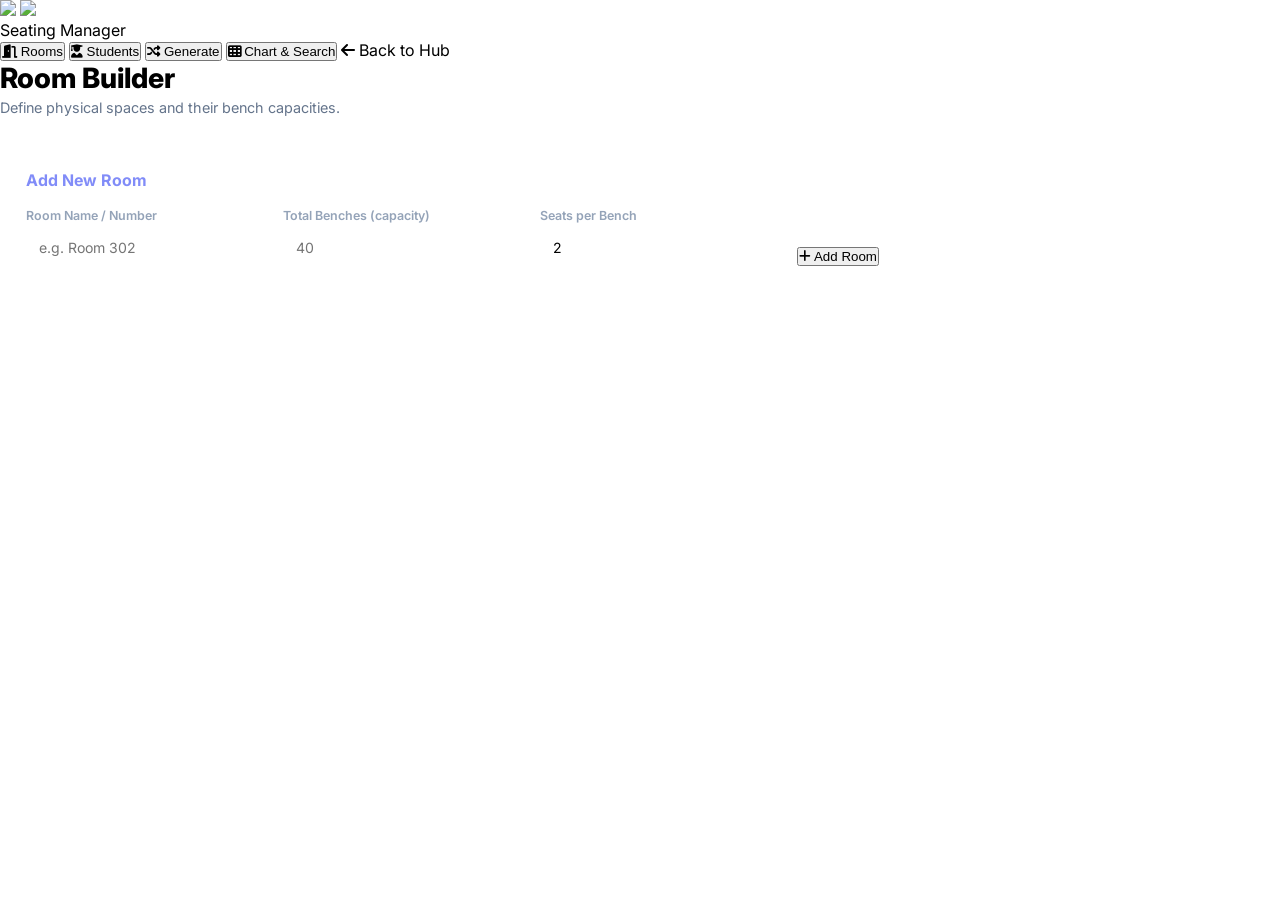
==== FO/frontend/templates/seating.html @ 15f8678d "Add files via upload" ====
<!DOCTYPE html>
<html lang="en">

<head>
    <meta charset="UTF-8">
    <meta name="viewport" content="width=device-width, initial-scale=1.0">
    <title>DCH – Seating Manager</title>
    <link rel="stylesheet" href="{{ url_for('static', filename='style.css') }}">
    <link rel="stylesheet" href="https://cdnjs.cloudflare.com/ajax/libs/font-awesome/6.4.0/css/all.min.css">
    <link
        href="https://fonts.googleapis.com/css2?family=Poppins:wght@400;600;700;800&family=Montserrat:wght@400;600;800&family=Inter:wght@400;600&display=swap"
        rel="stylesheet">
    <style>
        /* Block visibility until theme is applied */
        [data-theme="dark"] body {
            background-color: #0b0d11;
            color: #fff;
        }

        [data-theme="light"] body {
            background-color: #fff;
            color: #000;
        }
    </style>
    <script>
        (function () {
            const isDark = window.matchMedia('(prefers-color-scheme: dark)').matches;
            document.documentElement.setAttribute('data-theme', isDark ? 'dark' : 'light');
        })();
    </script>
    <style>
        * {
            box-sizing: border-box;
            margin: 0;
            padding: 0;
        }

        body {
            font-family: 'Inter', sans-serif;
            background: var(--bg-dark);
            color: var(--text-main);
            min-height: 100vh;
            display: flex;
        }

        /* Sidebar and Nav are now handled by style.css */

        .sidebar-exit {
            margin-top: auto;
        }

        /* ── Main ── */
        .main {
            flex: 1;
        }

        .tab-panel {
            display: none;
            animation: fadeUp .3s ease;
        }

        .tab-panel.active {
            display: block;
        }

        @keyframes fadeUp {
            from {
                opacity: 0;
                transform: translateY(8px)
            }

            to {
                opacity: 1;
                transform: translateY(0)
            }
        }

        .page-header {
            margin-bottom: 28px;
        }

        .page-header h1 {
            font-size: 1.75rem;
            font-weight: 800;
        }

        .page-header p {
            color: #64748b;
            margin-top: 4px;
            font-size: .9rem;
        }

        /* ── Cards ── */
        .card {
            background: var(--card-bg);
            border: 1px solid var(--border-color);
            border-radius: 18px;
            padding: 26px;
            box-shadow: var(--neumorphic-shadow);
        }

        .card+.card {
            margin-top: 20px;
        }

        .section-title {
            font-size: 1rem;
            font-weight: 700;
            color: #818cf8;
            margin-bottom: 18px;
        }

        /* ── Forms ── */
        .form-row {
            display: flex;
            gap: 12px;
            align-items: flex-end;
            flex-wrap: wrap;
        }

        .form-group {
            display: flex;
            flex-direction: column;
            gap: 6px;
            flex: 1;
            min-width: 130px;
        }

        label {
            font-size: .78rem;
            font-weight: 600;
            color: #94a3b8;
        }

        input,
        select {
            background: var(--bg-dark);
            border: 1px solid var(--border-color);
            color: var(--text-main);
            padding: 10px 13px;
            border-radius: 10px;
            font-size: .88rem;
            outline: none;
            transition: all .2s;
            font-family: inherit;
        }

        input:focus,
        select:focus {
            border-color: #6366f1;
        }

        /* ── Buttons ── */
        /* Buttons are now handled by style.css for global premium look */

        /* ── Room Grid ── */
        .room-grid {
            display: grid;
            grid-template-columns: repeat(auto-fill, minmax(200px, 1fr));
            gap: 16px;
            margin-top: 16px;
        }

        .room-card {
            background: var(--card-bg);
            border: 1px solid var(--border-color);
            border-radius: 14px;
            padding: 18px;
            position: relative;
            transition: all .2s;
            box-shadow: var(--neumorphic-shadow);
        }

        .room-card:hover {
            border-color: var(--primary-color);
            transform: translateY(-3px);
            box-shadow: var(--neumorphic-shadow-hover);
        }

        .room-card .r-name {
            font-weight: 700;
            font-size: 1rem;
        }

        .room-card .r-cap {
            color: #6366f1;
            font-size: .82rem;
            margin-top: 4px;
        }

        .room-card .r-del {
            position: absolute;
            top: 12px;
            right: 12px;
        }

        /* ── Student table ── */
        table {
            width: 100%;
            border-collapse: collapse;
            margin-top: 14px;
        }

        th,
        td {
            text-align: left;
            padding: 11px 14px;
            border-bottom: 1px solid #1e1e30;
            font-size: .85rem;
        }

        th {
            color: #6366f1;
            font-weight: 700;
            font-size: .78rem;
            letter-spacing: .05em;
            text-transform: uppercase;
        }

        /* ── Seating chart ── */
        .chart-wrapper {
            overflow-x: auto;
        }

        .room-section {
            margin-bottom: 36px;
        }

        .room-title {
            display: inline-flex;
            align-items: center;
            gap: 8px;
            background: #1e1e30;
            padding: 8px 16px;
            border-radius: 30px;
            font-weight: 700;
            font-size: .9rem;
            margin-bottom: 16px;
            color: #818cf8;
        }

        .bench-grid {
            display: inline-grid;
            gap: 8px;
        }

        .bench-cell {
            width: 130px;
            padding: 10px;
            border-radius: 10px;
            border: 1px solid #1e1e30;
            background: #070710;
            text-align: center;
            transition: all .2s;
        }

        .bench-cell:hover {
            border-color: #6366f1;
        }

        .bench-cell .b-roll {
            font-size: .7rem;
            color: #6366f1;
            font-weight: 700;
        }

        .bench-cell .b-name {
            font-size: .8rem;
            font-weight: 600;
            margin-top: 2px;
        }

        .bench-cell .b-dept {
            font-size: .65rem;
            color: #64748b;
            margin-top: 3px;
        }

        .empty-bench {
            background: #050508 !important;
            border-style: dashed !important;
            opacity: .4;
        }

        /* ── Search result ── */
        .search-result {
            margin-top: 16px;
            padding: 18px;
            border-radius: 12px;
            background: rgba(99, 102, 241, .08);
            border: 1px solid #4338ca;
            display: none;
        }

        .search-result .sr-name {
            font-size: 1.1rem;
            font-weight: 800;
        }

        .search-result .sr-detail {
            font-size: .85rem;
            color: #94a3b8;
            margin-top: 6px;
        }

        .search-result .sr-seat {
            display: inline-flex;
            align-items: center;
            gap: 8px;
            margin-top: 10px;
            background: #1e1e30;
            padding: 8px 14px;
            border-radius: 10px;
            font-weight: 700;
        }

        /* ── Status pills ── */
        .pill {
            padding: 3px 10px;
            border-radius: 20px;
            font-size: .72rem;
            font-weight: 700;
            text-transform: uppercase;
        }

        .pill-draft {
            background: #1e293b;
            color: #94a3b8;
        }

        .pill-seating_ready {
            background: rgba(34, 197, 94, .15);
            color: #4ade80;
            border: 1px solid #166534;
        }

        /* ── Finalize alert ── */
        .finalize-card {
            margin-top: 20px;
            padding: 24px;
            border-radius: 16px;
            border: 1px solid #4338ca;
            background: rgba(99, 102, 241, .06);
        }

        /* ── Print styles ── */
        @media print {

            .sidebar,
            .nav-actions,
            .no-print {
                display: none !important;
            }

            .main {
                margin-left: 0 !important;
                padding: 0 !important;
            }

            .bench-cell {
                border: 1px solid #000 !important;
                background: #fff !important;
                color: #000 !important;
            }

            .bench-cell .b-roll,
            .bench-cell .b-name,
            .bench-cell .b-dept {
                color: #000 !important;
            }

            .room-title {
                color: #000 !important;
                background: #eee !important;
                border: 1px solid #ccc !important;
            }

            .room-section {
                page-break-inside: avoid;
            }
        }
    </style>
</head>


<script>
    document.addEventListener('DOMContentLoaded', () => {
        const html = document.documentElement;
        const themeMediaQuery = window.matchMedia('(prefers-color-scheme: dark)');

        function applyTheme(isDark) {
            html.setAttribute('data-theme', isDark ? 'dark' : 'light');
        }

        // Initial setup
        applyTheme(themeMediaQuery.matches);

        // Listen for system theme changes
        themeMediaQuery.addEventListener('change', (e) => {
            applyTheme(e.matches);
        });
    });
</script>

<div class="app-container seating-context">
    <!-- Sidebar -->
    <nav class="sidebar">
        <div class="brand">
            <div class="logo-wrapper small">
                <img src="/static/images/dch_logo.png?v=4" class="logo-static">
                <img src="/static/images/dch_logo.png?v=4" class="logo-sphere">
            </div>
            <span>Seating Manager</span>
        </div>
        <button class="nav-item active" data-tab="rooms"><i class="fas fa-door-open"></i> Rooms</button>
        <button class="nav-item" data-tab="students"><i class="fas fa-user-graduate"></i> Students</button>
        <button class="nav-item" data-tab="generate"><i class="fas fa-random"></i> Generate</button>
        <button class="nav-item" data-tab="chart"><i class="fas fa-th"></i> Chart & Search</button>
        <a href="/" class="nav-item sidebar-exit" style="text-decoration:none;color:inherit;">
            <i class="fas fa-arrow-left"></i> Back to Hub
        </a>
    </nav>

    <div class="main">

        <!-- ══ ROOMS ══ -->
        <div id="rooms-panel" class="tab-panel active">
            <div class="page-header">
                <h1>Room Builder</h1>
                <p>Define physical spaces and their bench capacities.</p>
            </div>
            <div class="card">
                <p class="section-title">Add New Room</p>
                <div class="form-row">
                    <div class="form-group"><label>Room Name / Number</label>
                        <input id="r-name" placeholder="e.g. Room 302">
                    </div>
                    <div class="form-group"><label>Total Benches (capacity)</label>
                        <input id="r-cap" type="number" placeholder="40" min="1">
                    </div>
                    <div class="form-group"><label>Seats per Bench</label>
                        <input id="r-per" type="number" placeholder="2" min="1" value="2">
                    </div>
                    <button class="btn btn-primary" onclick="addRoom()"><i class="fas fa-plus"></i> Add Room</button>
                </div>
            </div>
            <div id="room-grid" class="room-grid"></div>
        </div>

        <!-- ══ STUDENTS ══ -->
        <div id="students-panel" class="tab-panel">
            <div class="page-header">
                <h1>Student Registration</h1>
                <p>Register students for an exam or bulk-add from a list.</p>
            </div>
            <div class="card">
                <p class="section-title">Add / Select Exam</p>
                <div class="form-row">
                    <div class="form-group"><label>Exam Name</label>
                        <input id="exam-name" placeholder="e.g. Mid-Semester 2025">
                    </div>
                    <div class="form-group"><label>Date</label>
                        <input id="exam-date" type="date">
                    </div>
                    <button class="btn btn-primary" onclick="createExam()"><i class="fas fa-plus"></i> Create
                        Exam</button>
                </div>
                <div class="form-row" style="margin-top:16px;">
                    <div class="form-group"><label>Select Exam</label>
                        <select id="exam-select" onchange="loadStudents()"></select>
                    </div>
                </div>
            </div>
            <div class="card" id="add-student-card" style="display:none;">
                <p class="section-title" style="display:flex; align-items:center;">
                    Add Student
                    <button class="btn btn-secondary btn-sm" style="margin-left:auto; height:28px;"
                        onclick="document.getElementById('import-file').click()">
                        <i class="fas fa-file-import"></i> Bulk Import (CSV/Excel)
                    </button>
                    <input type="file" id="import-file" style="display:none" accept=".csv, .xlsx, .xls"
                        onchange="importStudents(this)">
                </p>
                <div class="form-row">
                    <div class="form-group"><label>Name</label>
                        <input id="s-name" placeholder="Full Name">
                    </div>
                    <div class="form-group"><label>Roll Number</label>
                        <input id="s-roll" placeholder="e.g. CS2025001">
                    </div>
                    <div class="form-group"><label>Department</label>
                        <input id="s-dept" placeholder="e.g. Computer Science">
                    </div>
                    <div class="form-group"><label>Subject</label>
                        <input id="s-subj" placeholder="e.g. Data Structures">
                    </div>
                    <button class="btn btn-primary" onclick="addStudent()"><i class="fas fa-user-plus"></i> Add</button>
                </div>
            </div>
            <div class="card" style="margin-top:20px;">
                <p class="section-title">Registered Students <span id="student-count"
                        style="color:#64748b;font-weight:400;"></span></p>
                <table>
                    <thead>
                        <tr>
                            <th>#</th>
                            <th>Name</th>
                            <th>Roll No</th>
                            <th>Department</th>
                            <th>Subject</th>
                        </tr>
                    </thead>
                    <tbody id="student-tbody"></tbody>
                </table>
            </div>
        </div>

        <!-- ══ GENERATE ══ -->
        <div id="generate-panel" class="tab-panel">
            <div class="page-header">
                <h1>Generate Seating</h1>
                <p>Run the randomization algorithm to assign bench positions.</p>
            </div>
            <div class="card">
                <p class="section-title">Select Exam to Generate</p>
                <div class="form-row">
                    <div class="form-group"><label>Exam</label>
                        <select id="gen-exam-select"></select>
                    </div>
                    <button class="btn btn-primary" onclick="generateSeating()">
                        <i class="fas fa-random"></i> Generate Seating
                    </button>
                </div>
                <div id="gen-status" style="margin-top:16px;"></div>
            </div>
            <div class="finalize-card no-print" id="finalize-section" style="display:none;">
                <h3 style="color:#818cf8; margin-bottom:8px;"><i class="fas fa-check-double"></i> Finalize Seating</h3>
                <p style="color:#64748b; font-size:.85rem; margin-bottom:16px;">
                    Once finalized, the Admin will be notified and can release Hall Tickets.
                </p>
                <button class="btn btn-success" onclick="finalizeSeating()">
                    <i class="fas fa-lock"></i> Finalize & Notify Admin
                </button>
            </div>
        </div>

        <!-- ══ CHART & SEARCH ══ -->
        <div id="chart-panel" class="tab-panel">
            <div class="page-header">
                <h1>Seating Chart</h1>
                <p>Visual room layout with student search.</p>
            </div>

            <!-- Controls -->
            <div class="card no-print" style="margin-bottom:20px;">
                <div class="form-row">
                    <div class="form-group"><label>Select Exam</label>
                        <select id="chart-exam-select" onchange="loadChart()"></select>
                    </div>
                    <button class="btn btn-secondary" onclick="window.print()">
                        <i class="fas fa-print"></i> Print / Export PDF
                    </button>
                </div>
                <!-- Search -->
                <div class="form-row" style="margin-top:16px;">
                    <div class="form-group"><label>Search by Roll Number</label>
                        <input id="search-roll" placeholder="e.g. CS2025001" oninput="searchStudent()">
                    </div>
                </div>
                <div class="search-result" id="search-result"></div>
            </div>

            <!-- Chart output -->
            <div id="chart-output"></div>
        </div>

    </div><!-- /main -->

    <script>
        let activeExamId = null;
        let activeGenExamId = null;

        // ── Sidebar tabs ──────────────────────────────────────────────────────────
        document.querySelectorAll('.nav-item[data-tab]').forEach(btn => {
            btn.addEventListener('click', () => {
                document.querySelectorAll('.nav-item').forEach(b => b.classList.remove('active'));
                document.querySelectorAll('.tab-panel').forEach(p => p.classList.remove('active'));
                btn.classList.add('active');
                document.getElementById(btn.dataset.tab + '-panel').classList.add('active');
                if (btn.dataset.tab === 'rooms') loadRooms();
                if (btn.dataset.tab === 'students') loadExamSelects('exam-select');
                if (btn.dataset.tab === 'generate') loadExamSelects('gen-exam-select');
                if (btn.dataset.tab === 'chart') loadExamSelects('chart-exam-select');
            });
        });

        // ── Rooms ─────────────────────────────────────────────────────────────────
        async function loadRooms() {
            const res = await fetch('/api/seating/rooms');
            const data = await res.json();
            const grid = document.getElementById('room-grid');
            if (!data.rooms.length) {
                grid.innerHTML = '<p style="color:#64748b; padding:20px;">No rooms yet. Add one above.</p>';
                return;
            }
            const deptColors = ['#6366f1', '#a855f7', '#ec4899', '#f59e0b', '#22c55e', '#06b6d4'];
            grid.innerHTML = data.rooms.map((r, i) => `
        <div class="room-card">
            <div class="r-name">${r.name}</div>
            <div class="r-cap"><i class="fas fa-chair"></i> ${r.capacity} benches &nbsp;|&nbsp; ${r.per_row} seats/bench</div>
            <button class="btn btn-danger btn-sm r-del" onclick="deleteRoom(${r.id})"><i class="fas fa-trash"></i></button>
        </div>`).join('');
        }

        async function addRoom() {
            const name = document.getElementById('r-name').value.trim();
            const cap = document.getElementById('r-cap').value;
            const per_row = document.getElementById('r-per').value;
            if (!name || !cap) return alert('Please fill Room Name and Capacity.');
            await fetch('/api/seating/rooms', {
                method: 'POST', headers: { 'Content-Type': 'application/json' },
                body: JSON.stringify({ name, capacity: cap, per_row })
            });
            document.getElementById('r-name').value = '';
            document.getElementById('r-cap').value = '';
            loadRooms();
        }

        async function deleteRoom(id) {
            if (!confirm('Delete this room?')) return;
            await fetch(`/api/seating/rooms/${id}`, { method: 'DELETE' });
            loadRooms();
        }

        // ── Exams & Students ──────────────────────────────────────────────────────
        async function loadExamSelects(selectId) {
            const res = await fetch('/api/seating/exams');
            const data = await res.json();
            const sel = document.getElementById(selectId);
            if (!sel) return;
            const currentVal = sel.value;
            sel.innerHTML = '<option value="">— Select Exam —</option>' +
                data.exams.map(e => `<option value="${e.id}">${e.name} (${e.date || 'No date'})</option>`).join('');

            if (!currentVal && data.exams.length > 0) {
                sel.value = data.exams[0].id;
                if (selectId === 'exam-select') loadStudents();
                if (selectId === 'chart-exam-select') loadChart();
            } else {
                sel.value = currentVal;
            }
        }

        async function createExam() {
            const name = document.getElementById('exam-name').value.trim();
            const date = document.getElementById('exam-date').value;
            if (!name) return alert('Enter an exam name.');
            await fetch('/api/seating/exams', {
                method: 'POST', headers: { 'Content-Type': 'application/json' },
                body: JSON.stringify({ name, date })
            });
            document.getElementById('exam-name').value = '';
            loadExamSelects('exam-select');
        }

        async function loadStudents() {
            activeExamId = document.getElementById('exam-select').value;
            if (!activeExamId) return;
            document.getElementById('add-student-card').style.display = 'block';
            const res = await fetch(`/api/seating/students?exam_id=${activeExamId}`);
            const data = await res.json();
            const tbody = document.getElementById('student-tbody');
            document.getElementById('student-count').textContent = `(${data.students.length})`;
            tbody.innerHTML = data.students.map((s, i) => `
        <tr>
            <td>${i + 1}</td>
            <td>${s.name}</td>
            <td><code style="color:#6366f1">${s.roll_no}</code></td>
            <td>${s.department}</td>
            <td>${s.subject}</td>
        </tr>`).join('') || '<tr><td colspan="5" style="color:#64748b;text-align:center;">No students yet.</td></tr>';
        }

        async function addStudent() {
            if (!activeExamId) return alert('Select an exam first.');
            const payload = {
                exam_id: activeExamId,
                students: [{
                    name: document.getElementById('s-name').value.trim(),
                    roll_no: document.getElementById('s-roll').value.trim(),
                    department: document.getElementById('s-dept').value.trim(),
                    subject: document.getElementById('s-subj').value.trim()
                }]
            };
            if (!payload.students[0].name || !payload.students[0].roll_no) return alert('Name and Roll No are required.');
            await fetch('/api/seating/students', {
                method: 'POST', headers: { 'Content-Type': 'application/json' },
                body: JSON.stringify(payload)
            });
            ['s-name', 's-roll', 's-dept', 's-subj'].forEach(id => document.getElementById(id).value = '');
            loadStudents();
        }

        async function importStudents(input) {
            if (!activeExamId) return alert('Select an exam first.');
            if (!input.files.length) return;

            const file = input.files[0];
            const formData = new FormData();
            formData.append('file', file);
            formData.append('exam_id', activeExamId);

            const btn = document.querySelector('button[onclick*="import-file"]');
            const originalHtml = btn.innerHTML;
            btn.disabled = true;
            btn.innerHTML = '<i class="fas fa-spinner fa-spin"></i> Importing...';

            try {
                const res = await fetch('/api/seating/students/import', {
                    method: 'POST',
                    body: formData
                });
                const data = await res.json();

                if (data.success) {
                    alert(`✅ Successfully imported ${data.count} students!`);
                    loadStudents();
                } else {
                    alert(`❌ Error: ${data.error}`);
                }
            } catch (e) {
                alert('❌ Network error during import.');
            } finally {
                btn.disabled = false;
                btn.innerHTML = originalHtml;
                input.value = '';
            }
        }

        // ── Generate ──────────────────────────────────────────────────────────────
        async function generateSeating() {
            activeGenExamId = document.getElementById('gen-exam-select').value;
            if (!activeGenExamId) return alert('Select an exam first.');
            const status = document.getElementById('gen-status');
            status.innerHTML = '<span style="color:#818cf8"><i class="fas fa-spinner fa-spin"></i> Running algorithm...</span>';
            const res = await fetch('/api/seating/generate', {
                method: 'POST', headers: { 'Content-Type': 'application/json' },
                body: JSON.stringify({ exam_id: activeGenExamId })
            });
            const data = await res.json();
            if (!res.ok) {
                status.innerHTML = `<div style="color:#ef4444; background:rgba(239,68,68,.1); padding:12px; border-radius:10px; border:1px solid #7f1d1d;">
            <i class="fas fa-exclamation-triangle"></i> ${data.error}</div>`;
                document.getElementById('finalize-section').style.display = 'none';
                return;
            }
            status.innerHTML = `<div style="color:#4ade80; background:rgba(34,197,94,.1); padding:12px; border-radius:10px; border:1px solid #166534;">
        <i class="fas fa-check-circle"></i> <strong>${data.total} students</strong> assigned across ${data.chart.length} room(s). 
        <a href="#" onclick="document.querySelector('[data-tab=chart]').click()" style="color:#6366f1; margin-left:10px;">
        View Chart →</a></div>`;
            document.getElementById('finalize-section').style.display = 'block';
        }

        async function finalizeSeating() {
            if (!activeGenExamId) return;
            await fetch('/api/seating/finalize', {
                method: 'POST', headers: { 'Content-Type': 'application/json' },
                body: JSON.stringify({ exam_id: activeGenExamId })
            });
            alert('✅ Seating finalized! Admin can now release Hall Tickets.');
        }

        // ── Chart & Search ────────────────────────────────────────────────────────
        async function loadChart() {
            const examId = document.getElementById('chart-exam-select').value;
            if (!examId) return;
            document.getElementById('chart-exam-select').dataset.current = examId;
            const res = await fetch(`/api/seating/chart/${examId}`);
            const data = await res.json();
            const out = document.getElementById('chart-output');
            if (!data.chart || !data.chart.length) {
                out.innerHTML = '<div class="card" style="color:#64748b; text-align:center; padding:40px;">No seating chart yet. Generate one first.</div>';
                return;
            }
            out.innerHTML = data.chart.map(room => {
                const maxRow = Math.max(...room.benches.map(b => b.row));
                const rows = [];
                for (let r = 1; r <= maxRow; r++) {
                    const cols = [];
                    for (let c = 1; c <= room.per_row; c++) {
                        const bench = room.benches.find(b => b.row === r && b.col === c);
                        if (bench) {
                            const deptColors = {
                                'Computer Science': '#6366f1', 'Electronics': '#a855f7', 'Mechanical': '#f59e0b',
                                'Civil': '#22c55e', 'Chemical': '#ec4899', 'IT': '#06b6d4'
                            };
                            const color = deptColors[bench.dept] || '#818cf8';
                            cols.push(`<div class="bench-cell" style="border-left:3px solid ${color}">
                        <div class="b-roll">${bench.roll}</div>
                        <div class="b-name">${bench.name}</div>
                        <div class="b-dept">${bench.dept}</div>
                    </div>`);
                        } else {
                            cols.push(`<div class="bench-cell empty-bench"><div class="b-dept">Empty</div></div>`);
                        }
                    }
                    rows.push(`<div style="display:flex; gap:8px;">${cols.join('')}</div>`);
                }
                return `<div class="room-section">
            <div class="room-title"><i class="fas fa-door-open"></i> ${room.room_name} 
            <span style="color:#4ade80; font-weight:600;">${room.benches.length} students</span></div>
            <div class="chart-wrapper"><div class="bench-grid">${rows.join('')}</div></div>
        </div>`;
            }).join('');
        }

        async function searchStudent() {
            const roll = document.getElementById('search-roll').value.trim();
            const examSelect = document.getElementById('chart-exam-select');
            const examId = examSelect.dataset.current || examSelect.value;
            const resEl = document.getElementById('search-result');

            if (!roll || !examId) { resEl.style.display = 'none'; return; }

            const res = await fetch(`/api/seating/search?exam_id=${examId}&roll=${roll}`);
            const data = await res.json();

            if (data.result) {
                const r = data.result;
                resEl.style.display = 'block';
                const seatInfo = r.room ?
                    `<strong>${r.room}</strong> &nbsp;—&nbsp; Row ${r.row}, Bench ${r.col}` :
                    `<span style="color:#f59e0b">Not yet assigned (Generate seating first)</span>`;

                resEl.innerHTML = `
            <div class="sr-name">${r.name}</div>
            <div class="sr-detail">Roll: <strong>${r.roll}</strong> &nbsp;|&nbsp; Dept: ${r.dept || 'N/A'}</div>
            <div class="sr-seat"><i class="fas fa-map-marker-alt" style="color:#6366f1"></i>
                ${seatInfo}
            </div>`;
            } else {
                resEl.style.display = 'block';
                resEl.innerHTML = '<span style="color:#ef4444"><i class="fas fa-times-circle"></i> No registered student found with this roll number.</span>';
            }
        }

        // ── Init ──────────────────────────────────────────────────────────────────
        window.addEventListener('load', () => {
            document.cookie = 'user_role=seating; path=/';
            loadRooms();
        });
    </script>
    </body>

</html>
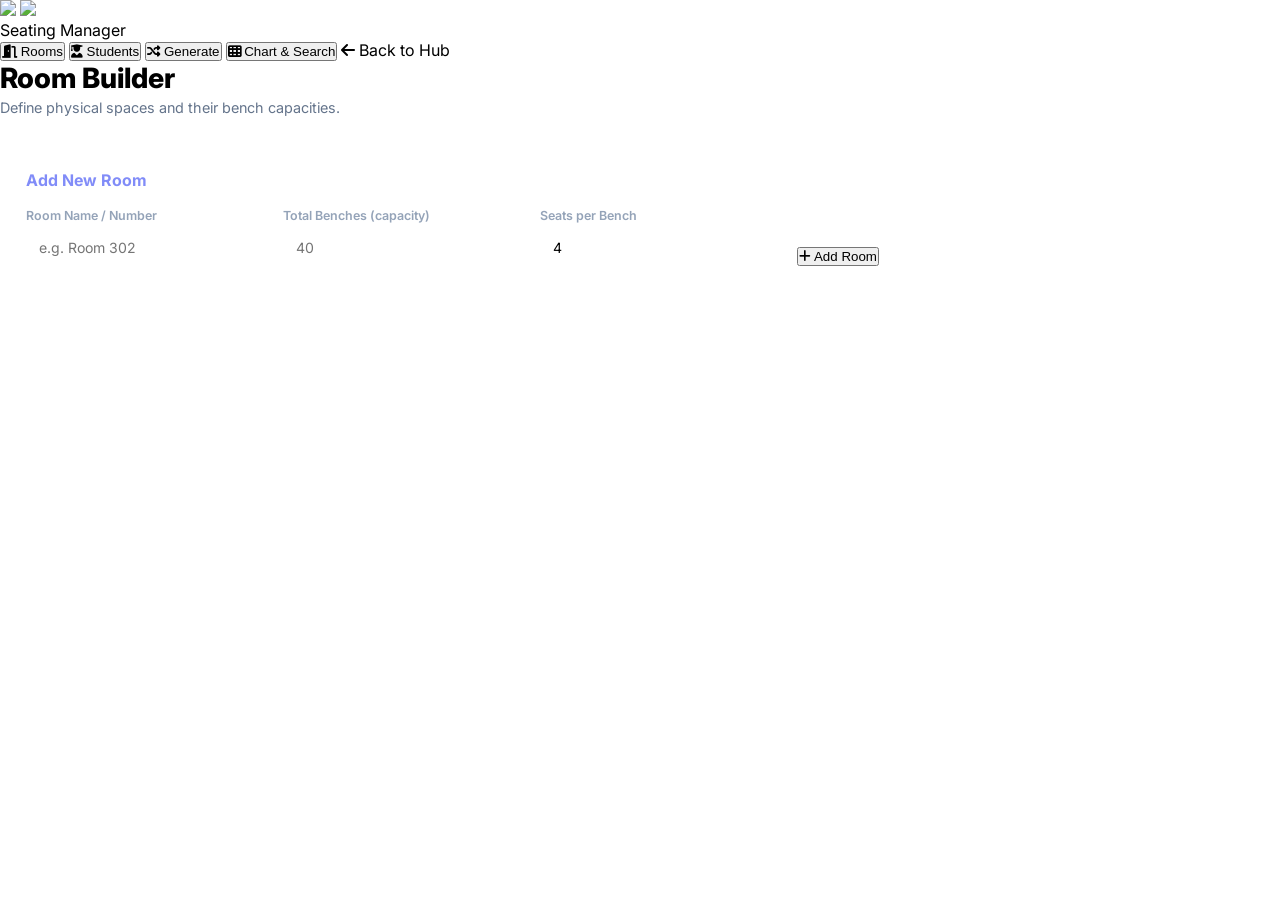
==== commit b32e65b7: "Remove User Management feature, modify seating chart to 4 columns, and add .gitignore" ====
--- a/FO/frontend/templates/seating.html
+++ b/FO/frontend/templates/seating.html
@@ -439,7 +439,7 @@
                         <input id="r-cap" type="number" placeholder="40" min="1">
                     </div>
                     <div class="form-group"><label>Seats per Bench</label>
-                        <input id="r-per" type="number" placeholder="2" min="1" value="2">
+                        <input id="r-per" type="number" placeholder="4" min="1" value="4">
                     </div>
                     <button class="btn btn-primary" onclick="addRoom()"><i class="fas fa-plus"></i> Add Room</button>
                 </div>
